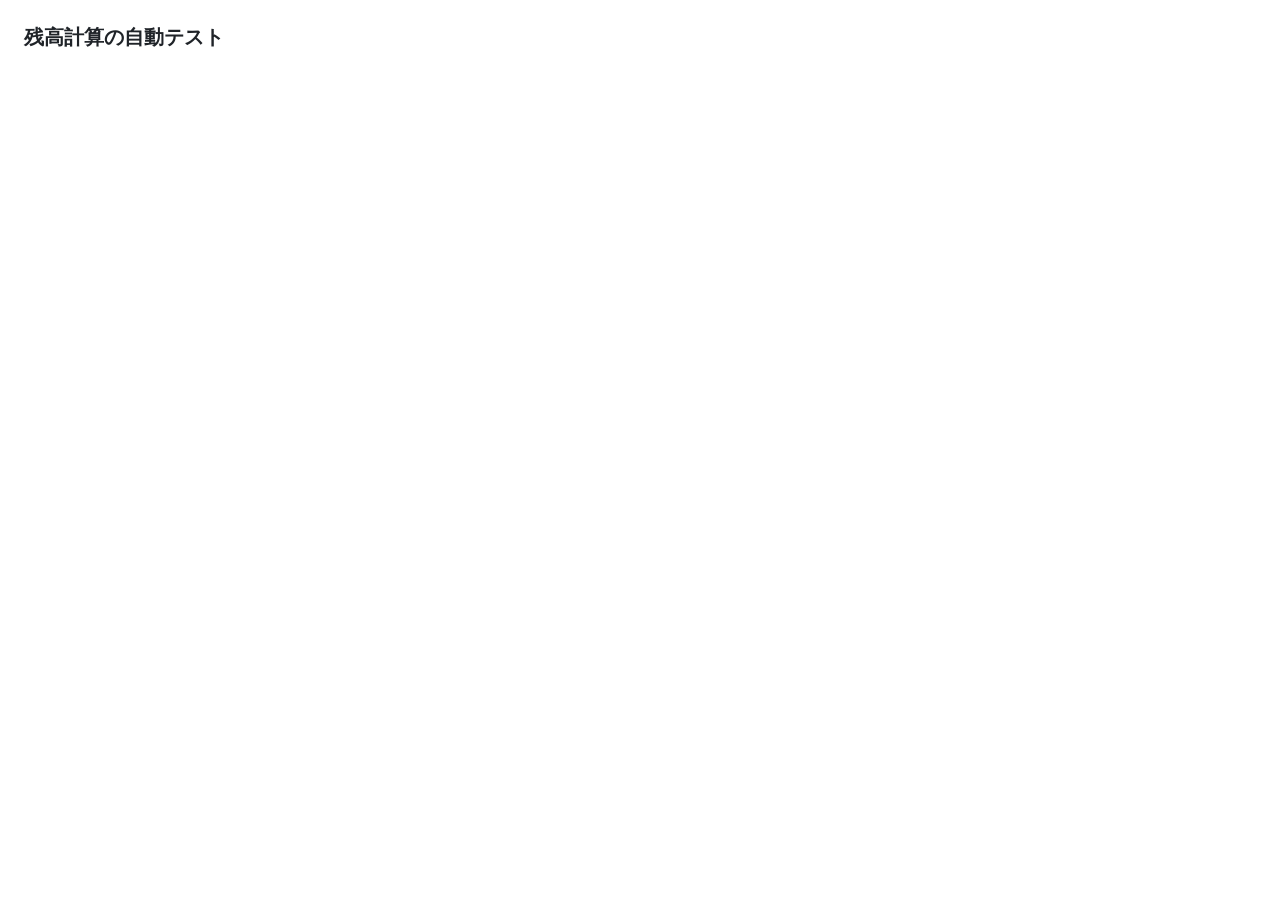
==== test.html @ 7e40a56d "Add files via upload" ====
<!DOCTYPE html>
<html lang="ja">
<head>
<meta charset="utf-8">
<meta name="viewport" content="width=device-width, initial-scale=1">
<title>家計簿 残高計算テスト</title>
<style>
  body { font-family: system-ui, -apple-system, "Hiragino Sans", "Yu Gothic UI", sans-serif; margin: 24px; color: #1f2328; }
  h1 { font-size: 20px; }
  .ok { color: #1a7f37; } .ng { color: #cf222e; font-weight: 600; }
  li { margin: 4px 0; } pre { margin: 2px 0 6px 16px; font-size: 12px; color: #57606a; }
</style>
</head>
<body>
<h1>残高計算の自動テスト</h1>
<p id="summary"></p>
<ul id="list"></ul>
<script src="../js/util.js"></script>
<script src="../js/balance.js"></script>
<script src="../js/credit.js"></script>
<script src="../js/report.js"></script>
<script src="../js/ledger.js"></script>
<script src="tests.js"></script>
<script>
  const res = KB.runTests();
  const ng = res.filter((r) => !r.ok).length;
  document.getElementById('summary').innerHTML =
    `<span class="${ng ? 'ng' : 'ok'}">${res.length - ng} / ${res.length} 件成功</span>`;
  document.getElementById('list').innerHTML = res.map((r) =>
    `<li class="${r.ok ? 'ok' : 'ng'}">${r.ok ? '✓' : '✗'} ${KB.util.esc(r.name)}` +
    (r.ok ? '' : `<pre>期待: ${KB.util.esc(JSON.stringify(r.expected))}\n実際: ${KB.util.esc(JSON.stringify(r.actual))}</pre>`) +
    '</li>').join('');
</script>
</body>
</html>
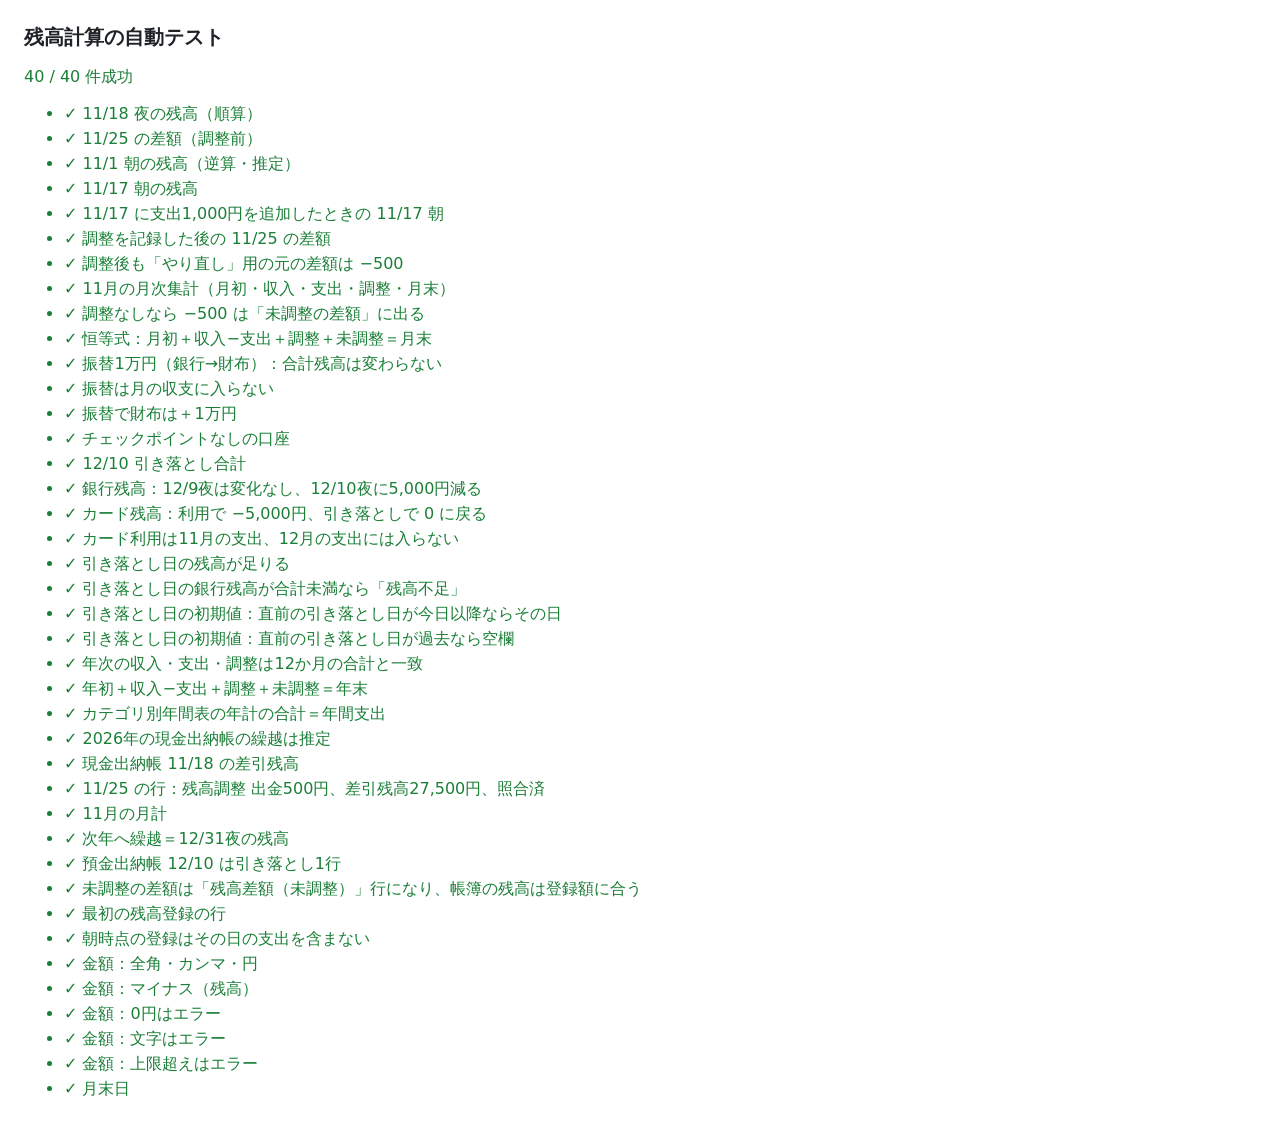
==== commit bbe594b5: "1ファイル版のindex.html・test.htmlに置き換え、不要なファイルを削除 フォルダ構成が崩れて読み込み中で止まっていたため、CSS・JavaScriptを HTMLに内包した版に差し替え" ====
--- a/test.html
+++ b/test.html
@@ -15,12 +15,727 @@
 <h1>残高計算の自動テスト</h1>
 <p id="summary"></p>
 <ul id="list"></ul>
-<script src="../js/util.js"></script>
-<script src="../js/balance.js"></script>
-<script src="../js/credit.js"></script>
-<script src="../js/report.js"></script>
-<script src="../js/ledger.js"></script>
-<script src="tests.js"></script>
+<script>
+/* 共通ユーティリティ（画面にも保存にも依存しない） */
+(function (KB) {
+  'use strict';
+  const U = (KB.util = {});
+
+  U.pad = (n) => String(n).padStart(2, '0');
+
+  U.todayStr = () => {
+    const d = new Date();
+    return `${d.getFullYear()}-${U.pad(d.getMonth() + 1)}-${U.pad(d.getDate())}`;
+  };
+
+  // 'YYYY-MM-DD' <-> 通し日数（UTC基準なので時差の影響なし）
+  U.dayNum = (s) => Date.UTC(+s.slice(0, 4), +s.slice(5, 7) - 1, +s.slice(8, 10)) / 864e5;
+  U.fromDayNum = (n) => new Date(n * 864e5).toISOString().slice(0, 10);
+  U.addDays = (s, k) => U.fromDayNum(U.dayNum(s) + k);
+  U.isValidDate = (s) =>
+    typeof s === 'string' && /^\d{4}-\d{2}-\d{2}$/.test(s) && U.fromDayNum(U.dayNum(s)) === s;
+
+  U.monthStart = (y, m) => `${y}-${U.pad(m)}-01`;
+  U.monthEnd = (y, m) => U.fromDayNum(Date.UTC(y, m, 0) / 864e5);
+  U.ym = (s) => s.slice(0, 7);
+
+  U.uuid = () => {
+    if (typeof crypto !== 'undefined' && crypto.randomUUID) return crypto.randomUUID();
+    return 'xxxxxxxx-xxxx-4xxx-yxxx-xxxxxxxxxxxx'.replace(/[xy]/g, (c) => {
+      const r = (Math.random() * 16) | 0;
+      return (c === 'x' ? r : (r & 0x3) | 0x8).toString(16);
+    });
+  };
+  U.now = () => new Date().toISOString();
+
+  U.num = (v) => (v == null ? '' : (v < 0 ? '−' : '') + Math.abs(v).toLocaleString('ja-JP'));
+  U.yen = (v) => (v == null ? '不明' : U.num(v) + '円');
+
+  const WD = ['日', '月', '火', '水', '木', '金', '土'];
+  U.weekday = (s) => WD[new Date(U.dayNum(s) * 864e5).getUTCDay()];
+  U.md = (s) => `${+s.slice(5, 7)}/${+s.slice(8, 10)}`;
+  U.ymd = (s) => `${s.slice(0, 4)}/${+s.slice(5, 7)}/${+s.slice(8, 10)}`;
+  U.mdw = (s) => `${U.md(s)}（${U.weekday(s)}）`;
+
+  U.esc = (s) =>
+    String(s == null ? '' : s).replace(/[&<>"']/g, (c) =>
+      ({ '&': '&amp;', '<': '&lt;', '>': '&gt;', '"': '&quot;', "'": '&#39;' }[c])
+    );
+
+  U.MAX_AMOUNT = 999999999; // 9億9,999万9,999円
+
+  /** 金額入力を整数に直す。全角数字・カンマ・「円」・各種マイナス記号を受け付ける */
+  U.parseAmount = (str, opts) => {
+    const allowNegative = !!(opts && opts.allowNegative);
+    let s = String(str == null ? '' : str)
+      .trim()
+      .replace(/[０-９]/g, (c) => String.fromCharCode(c.charCodeAt(0) - 0xfee0))
+      .replace(/[,，、\s円]/g, '')
+      .replace(/^[−－ー‐―-]/, '-')
+      .replace(/^[＋+]/, '');
+    if (s === '') return { error: '金額を入力してください' };
+    if (!/^-?\d+$/.test(s)) return { error: '数字で入力してください' };
+    const v = parseInt(s, 10);
+    if (Math.abs(v) > U.MAX_AMOUNT) return { error: '金額が大きすぎます（上限 9億9,999万9,999円）' };
+    if (!allowNegative && v < 1) return { error: '1円以上で入力してください' };
+    return { value: v };
+  };
+
+  /** CSV（Excelで文字化けしないよう BOM付きUTF-8） */
+  U.csv = (rows) => {
+    const cell = (v) => {
+      if (v == null) return '';
+      const s = String(v);
+      return /[",\r\n]/.test(s) ? '"' + s.replace(/"/g, '""') + '"' : s;
+    };
+    return '﻿' + rows.map((r) => r.map(cell).join(',')).join('\r\n') + '\r\n';
+  };
+
+  /**
+   * ファイルを保存する。claude.ai の中で動いているときは、その保存機能（downloads）を使う。
+   * 戻り値：'saved' / 'declined' / 'error'
+   */
+  U.inViewer = () => typeof window !== 'undefined' && !!(window.claude && typeof window.claude.use === 'function');
+  U.download = async (filename, text, mime) => {
+    try {
+      if (U.inViewer()) {
+        const dl = await window.claude.use('downloads');
+        if (dl) {
+          try {
+            await dl.save({ filename, data: text });
+            return 'saved';
+          } catch (e) {
+            if (e && e.code === 'declined') return 'declined';
+            throw e;
+          }
+        }
+      }
+      U._anchorDownload(filename, text, mime);
+      return 'saved';
+    } catch (e) {
+      console.error(e);
+      if (KB.ui) KB.ui.toast('ファイルを保存できませんでした（' + ((e && (e.message || e.code)) || e) + '）', 'error');
+      return 'error';
+    }
+  };
+  U._anchorDownload = (filename, text, mime) => {
+    const blob = new Blob([text], { type: mime || 'text/plain;charset=utf-8' });
+    const a = document.createElement('a');
+    a.href = URL.createObjectURL(blob);
+    a.download = filename;
+    document.body.appendChild(a);
+    a.click();
+    setTimeout(() => {
+      URL.revokeObjectURL(a.href);
+      a.remove();
+    }, 1000);
+  };
+
+  U.sum = (arr, f) => arr.reduce((s, x) => s + (f ? f(x) : x), 0);
+})(typeof window !== 'undefined' ? (window.KB = window.KB || {}) : (globalThis.KB = globalThis.KB || {}));
+
+</script>
+<script>
+/* 残高計算（設計書「残高計算ルール」1〜4、6） — 純粋関数のみ */
+(function (KB) {
+  'use strict';
+  const U = KB.util;
+  const B = (KB.balance = {});
+
+  /*
+   * 時点キー = 通し日数 × 10 + 並び順
+   *   0: 朝チェックポイントの調整取引
+   *   1: 朝チェックポイント
+   *   2: その日の通常取引（収入・支出・振替・カード引き落とし）
+   *   3: 夜チェックポイントの調整取引
+   *   4: 夜チェックポイント
+   */
+  B.snapKey = (s) => U.dayNum(s.date) * 10 + (s.timing === 'start' ? 1 : 4);
+  B.queryKey = (date, timing) => U.dayNum(date) * 10 + (timing === 'start' ? 1 : 4);
+  B.txKey = (date) => U.dayNum(date) * 10 + 2;
+
+  B.isAutoCard = (acc, accById) =>
+    !!(acc && acc.kind === 'credit' && acc.settlementAccountId && accById.has(acc.settlementAccountId));
+
+  const byCreated = (a, b) =>
+    a.date < b.date ? -1 : a.date > b.date ? 1 :
+    (a.createdAt || '') < (b.createdAt || '') ? -1 : (a.createdAt || '') > (b.createdAt || '') ? 1 :
+    a.id < b.id ? -1 : a.id > b.id ? 1 : 0;
+
+  /**
+   * data = { accounts, categories, transactions, snapshots }（削除済みは含めない）
+   * 戻り値の model は残高・差額・出納帳の計算に使う
+   */
+  B.buildModel = function (data) {
+    const accById = new Map(data.accounts.map((a) => [a.id, a]));
+    const catById = new Map(data.categories.map((c) => [c.id, c]));
+    const snapById = new Map(data.snapshots.map((s) => [s.id, s]));
+    const perAcc = new Map();
+    data.accounts.forEach((a) => perAcc.set(a.id, { events: [], snaps: [], cum: [] }));
+    const push = (accId, ev) => {
+      const p = perAcc.get(accId);
+      if (p) p.events.push(ev);
+    };
+
+    const txs = data.transactions.slice().sort(byCreated);
+    const adjBySnap = new Map();
+    txs.forEach((t, i) => {
+      const amt = t.amount;
+      if (t.type === 'income') push(t.accountId, { key: B.txKey(t.date), delta: amt, kind: 'tx', tx: t, seq: i });
+      else if (t.type === 'expense') push(t.accountId, { key: B.txKey(t.date), delta: -amt, kind: 'tx', tx: t, seq: i });
+      else if (t.type === 'transfer') {
+        push(t.accountId, { key: B.txKey(t.date), delta: -amt, kind: 'tx', tx: t, seq: i, dir: 'out' });
+        push(t.toAccountId, { key: B.txKey(t.date), delta: amt, kind: 'tx', tx: t, seq: i, dir: 'in' });
+      } else if (t.type === 'adjust') {
+        const s = snapById.get(t.snapshotId);
+        const key = s ? B.snapKey(s) - 1 : B.txKey(t.date);
+        push(t.accountId, { key, delta: amt, kind: 'adjust', tx: t, seq: i });
+        if (s) {
+          if (!adjBySnap.has(s.id)) adjBySnap.set(s.id, []);
+          adjBySnap.get(s.id).push(t);
+        }
+      }
+      // クレジットカード：引き落とし日に カード＋ / 引き落とし口座− （設計書 6）
+      const acc = accById.get(t.accountId);
+      if ((t.type === 'expense' || t.type === 'income') && t.withdrawDate && B.isAutoCard(acc, accById)) {
+        const sign = t.type === 'expense' ? amt : -amt;
+        const key = B.txKey(t.withdrawDate);
+        push(acc.id, { key, delta: sign, kind: 'wd', tx: t, seq: 1e9 + i, card: acc.id });
+        push(acc.settlementAccountId, { key, delta: -sign, kind: 'wd', tx: t, seq: 1e9 + i, card: acc.id });
+      }
+    });
+
+    data.snapshots.forEach((s) => {
+      const p = perAcc.get(s.accountId);
+      if (p) p.snaps.push({ snap: s, key: B.snapKey(s) });
+    });
+
+    perAcc.forEach((p) => {
+      p.events.sort((a, b) => a.key - b.key || a.seq - b.seq);
+      let c = 0;
+      p.cum = p.events.map((e) => (c += e.delta));
+      p.snaps.sort((a, b) => a.key - b.key);
+    });
+
+    const model = { data, accById, catById, snapById, perAcc, adjBySnap };
+    model.diffs = new Map(); // snapId -> 差額情報
+    perAcc.forEach((p, accId) => B.snapshotDiffs(model, accId).forEach((d) => model.diffs.set(d.snap.id, d)));
+    return model;
+  };
+
+  /** key 以下の取引の増減合計（二分探索） */
+  function cumTo(p, key) {
+    let lo = 0, hi = p.events.length - 1, ans = -1;
+    while (lo <= hi) {
+      const mid = (lo + hi) >> 1;
+      if (p.events[mid].key <= key) { ans = mid; lo = mid + 1; } else hi = mid - 1;
+    }
+    return ans < 0 ? 0 : p.cum[ans];
+  }
+  B._cumTo = cumTo;
+
+  /**
+   * 時点キー qkey での残高
+   * status: exact（順算） / estimated（逆算・推定） / unknown（チェックポイントなし）
+   */
+  B.balanceAtKey = function (model, accId, qkey) {
+    const p = model.perAcc.get(accId);
+    if (!p || p.snaps.length === 0) return { value: null, status: 'unknown' };
+    let prev = null, next = null;
+    for (const s of p.snaps) {
+      if (s.key <= qkey) prev = s;
+      else { next = s; break; }
+    }
+    if (prev) return { value: prev.snap.amount + cumTo(p, qkey) - cumTo(p, prev.key), status: 'exact' };
+    return { value: next.snap.amount - (cumTo(p, next.key) - cumTo(p, qkey)), status: 'estimated' };
+  };
+
+  B.balanceAt = (model, accId, date, timing) => B.balanceAtKey(model, accId, B.queryKey(date, timing || 'end'));
+
+  /** 全口座の合計（不明の口座は除き、件数を返す） */
+  B.totalAt = function (model, date, timing, accIds) {
+    let value = 0, unknown = 0, estimated = false;
+    const ids = accIds || [...model.perAcc.keys()];
+    ids.forEach((id) => {
+      const b = B.balanceAt(model, id, date, timing);
+      if (b.status === 'unknown') unknown++;
+      else {
+        value += b.value;
+        if (b.status === 'estimated') estimated = true;
+      }
+    });
+    return { value, unknown, estimated };
+  };
+
+  /**
+   * チェックポイントごとの差額（設計書 4）
+   * diff = 登録額 − 直前のチェックポイントからの計算額（調整取引込み）
+   * rawDiff = 調整取引を除いた差額（「調整をやり直す」で使う）
+   */
+  B.snapshotDiffs = function (model, accId) {
+    const p = model.perAcc.get(accId);
+    if (!p) return [];
+    return p.snaps.map((s, i) => {
+      const adjs = model.adjBySnap.get(s.snap.id) || [];
+      const adjSum = U.sum(adjs, (t) => t.amount);
+      if (i === 0) return { snap: s.snap, key: s.key, first: true, expected: null, diff: 0, rawDiff: 0, adjSum, adjs };
+      const prev = p.snaps[i - 1];
+      const expected = prev.snap.amount + cumTo(p, s.key) - cumTo(p, prev.key);
+      const diff = s.snap.amount - expected;
+      return { snap: s.snap, key: s.key, first: false, expected, diff, rawDiff: diff + adjSum, adjSum, adjs };
+    });
+  };
+
+  /**
+   * 登録しようとしている残高の「計算残高」（入力中の差額表示用）
+   * excludeSnapId を除いた上で、その時点の残高を求める
+   */
+  B.previewSnapshot = function (data, accId, date, timing, excludeSnapId) {
+    const d2 = Object.assign({}, data, {
+      snapshots: data.snapshots.filter((s) => s.id !== excludeSnapId),
+      transactions: data.transactions.filter((t) => !(t.type === 'adjust' && t.snapshotId === excludeSnapId)),
+    });
+    const m = B.buildModel(d2);
+    const qkey = B.queryKey(date, timing);
+    const p = m.perAcc.get(accId);
+    // 直前のチェックポイントがある場合のみ「計算残高」を出す（逆算の推定値とは比べない）
+    const hasPrev = p && p.snaps.some((s) => s.key < qkey);
+    if (!hasPrev) return { expected: null };
+    // 自分の調整取引は除外済み。同時点直前の他の調整取引は含める
+    return { expected: B.balanceAtKey(m, accId, qkey).value };
+  };
+})(typeof window !== 'undefined' ? (window.KB = window.KB || {}) : (globalThis.KB = globalThis.KB || {}));
+
+</script>
+<script>
+/* クレジットカードの引き落とし（設計書「6. クレジットカードの引き落とし」） */
+(function (KB) {
+  'use strict';
+  const U = KB.util;
+  const B = KB.balance;
+  const C = (KB.credit = {});
+
+  /** 引き落とし日の初期値：同じカードで最後に入力した引き落とし日が今日以降ならその日、過去なら空 */
+  C.defaultWithdrawDate = function (transactions, cardId, today, excludeTxId) {
+    let last = null;
+    transactions.forEach((t) => {
+      if (t.accountId !== cardId || !t.withdrawDate || t.id === excludeTxId) return;
+      if (t.type !== 'expense' && t.type !== 'income') return;
+      if (!last || (t.createdAt || '') > (last.createdAt || '')) last = t;
+    });
+    if (last && last.withdrawDate >= today) return last.withdrawDate;
+    return '';
+  };
+
+  /**
+   * カード × 引き落とし日ごとの合計
+   * 合計 = 支出の合計 − 収入（返品など）の合計
+   */
+  C.groups = function (model, cardId) {
+    const card = model.accById.get(cardId);
+    if (!B.isAutoCard(card, model.accById)) return [];
+    const map = new Map();
+    model.data.transactions.forEach((t) => {
+      if (t.accountId !== cardId || !t.withdrawDate) return;
+      if (t.type !== 'expense' && t.type !== 'income') return;
+      if (!map.has(t.withdrawDate))
+        map.set(t.withdrawDate, { cardId, date: t.withdrawDate, total: 0, count: 0, items: [] });
+      const g = map.get(t.withdrawDate);
+      g.total += t.type === 'expense' ? t.amount : -t.amount;
+      g.count++;
+      g.items.push(t);
+    });
+    const bankId = card.settlementAccountId;
+    const groups = [...map.values()].sort((a, b) => (a.date < b.date ? -1 : 1));
+    groups.forEach((g) => {
+      g.items.sort((a, b) => (a.date < b.date ? -1 : a.date > b.date ? 1 : 0));
+      const bal = B.balanceAt(model, bankId, g.date, 'end');
+      g.bankBalance = bal;
+      g.insufficient = bal.status !== 'unknown' && bal.value < 0;
+    });
+    return groups;
+  };
+
+  /** 今日以降で最も近い引き落とし（ホーム用） */
+  C.nextGroup = function (model, cardId, today) {
+    return C.groups(model, cardId).find((g) => g.date >= today) || null;
+  };
+})(typeof window !== 'undefined' ? (window.KB = window.KB || {}) : (globalThis.KB = globalThis.KB || {}));
+
+</script>
+<script>
+/* 月次・年次集計（設計書「5. 月次集計」「7. 年次集計」） */
+(function (KB) {
+  'use strict';
+  const U = KB.util;
+  const B = KB.balance;
+  const R = (KB.report = {});
+
+  /**
+   * 期間 [from, to] の集計
+   * 期首残高 = from の朝時点、期末残高 = to の夜時点
+   * 恒等式：期首 ＋ 収入 − 支出 ＋ 調整 ＋ 未調整の差額 ＝ 期末
+   */
+  R.period = function (model, from, to) {
+    const k0 = B.queryKey(from, 'start');
+    const k1 = B.queryKey(to, 'end');
+    const inRange = (k) => k > k0 && k <= k1;
+    let income = 0, expense = 0, adjust = 0, unadjusted = 0;
+    const expByCat = new Map(), incByCat = new Map();
+
+    model.data.transactions.forEach((t) => {
+      if (t.type === 'income' || t.type === 'expense') {
+        if (!inRange(B.txKey(t.date))) return;
+        const map = t.type === 'income' ? incByCat : expByCat;
+        map.set(t.categoryId, (map.get(t.categoryId) || 0) + t.amount);
+        if (t.type === 'income') income += t.amount;
+        else expense += t.amount;
+      } else if (t.type === 'adjust') {
+        const s = model.snapById.get(t.snapshotId);
+        const key = s ? B.snapKey(s) - 1 : B.txKey(t.date);
+        if (inRange(key)) adjust += t.amount;
+      }
+    });
+    model.diffs.forEach((d) => {
+      if (!d.first && inRange(d.key)) unadjusted += d.diff;
+    });
+
+    const accIds = [...model.perAcc.keys()];
+    const open = B.totalAt(model, from, 'start', accIds);
+    const close = B.totalAt(model, to, 'end', accIds);
+    const byAccount = model.data.accounts.map((a) => ({
+      account: a,
+      open: B.balanceAt(model, a.id, from, 'start'),
+      close: B.balanceAt(model, a.id, to, 'end'),
+    }));
+    return { from, to, income, expense, net: income - expense, adjust, unadjusted, open, close, byAccount, expByCat, incByCat };
+  };
+
+  R.month = (model, y, m) => R.period(model, U.monthStart(y, m), U.monthEnd(y, m));
+
+  /** 年次：年間サマリー・月別推移・カテゴリ×月 */
+  R.year = function (model, y) {
+    const total = R.period(model, `${y}-01-01`, `${y}-12-31`);
+    const months = [];
+    for (let m = 1; m <= 12; m++) months.push(R.month(model, y, m));
+    const catTable = (kind) => {
+      const key = kind === 'expense' ? 'expByCat' : 'incByCat';
+      const cats = model.data.categories.filter((c) => c.kind === kind);
+      const ids = new Set(cats.map((c) => c.id));
+      // 削除済みカテゴリ等の取引も落とさない
+      months.forEach((mo) => mo[key].forEach((_, id) => ids.add(id)));
+      return [...ids]
+        .map((id) => {
+          const cat = model.catById.get(id);
+          const vals = months.map((mo) => mo[key].get(id) || 0);
+          return { id, name: cat ? cat.name : '（未分類）', order: cat ? cat.order : 9999, vals, total: U.sum(vals) };
+        })
+        .filter((r) => r.total !== 0 || (model.catById.get(r.id) && !model.catById.get(r.id).archived))
+        .sort((a, b) => a.order - b.order);
+    };
+    return { year: y, total, months, expenseRows: catTable('expense'), incomeRows: catTable('income') };
+  };
+})(typeof window !== 'undefined' ? (window.KB = window.KB || {}) : (globalThis.KB = globalThis.KB || {}));
+
+</script>
+<script>
+/* 出納帳（設計書「8. 出納帳」） */
+(function (KB) {
+  'use strict';
+  const U = KB.util;
+  const B = KB.balance;
+  const L = (KB.ledger = {});
+
+  L.bookName = (kind) =>
+    ({ cash: '現金出納帳', bank: '預金出納帳', emoney: '電子マネー出納帳', credit: 'カード利用帳' }[kind] || '出納帳');
+
+  function txDesc(model, ev) {
+    const t = ev.tx;
+    const memo = t.memo ? '　' + t.memo : '';
+    if (ev.kind === 'adjust') return '残高調整（使途不明）' + memo;
+    if (t.type === 'transfer') {
+      if (ev.dir === 'out') {
+        const to = model.accById.get(t.toAccountId);
+        return (to ? to.name : '（不明な口座）') + 'へ振替' + memo;
+      }
+      const from = model.accById.get(t.accountId);
+      return (from ? from.name : '（不明な口座）') + 'から振替' + memo;
+    }
+    const cat = model.catById.get(t.categoryId);
+    let s = (cat ? cat.name : '（未分類）') + memo;
+    if (t.withdrawDate && B.isAutoCard(model.accById.get(t.accountId), model.accById))
+      s += `（引落 ${U.md(t.withdrawDate)}）`;
+    return s;
+  }
+
+  /**
+   * 行の種類
+   *   carry      … 繰越（期首・期末）
+   *   entry      … 取引（txId があれば編集できる）
+   *   start      … 残高登録（ここから開始）
+   *   gap        … 残高差額（未調整）
+   *   monthTotal … 月計
+   *   cumTotal   … 累計
+   * mark: 'ok'（照合済） / 'diff'（差額あり）
+   */
+  L.build = function (model, accId, from, to) {
+    const acc = model.accById.get(accId);
+    const p = model.perAcc.get(accId);
+    const k0 = B.queryKey(from, 'start');
+    const k1 = B.queryKey(to, 'end');
+    const fullYear = from.slice(5) === '01-01' && to.slice(5) === '12-31' && from.slice(0, 4) === to.slice(0, 4);
+    const open = B.balanceAtKey(model, accId, k0);
+    const rows = [];
+    rows.push({
+      type: 'carry', date: from, desc: fullYear ? '前年より繰越' : '前期より繰越',
+      balance: open.value, status: open.status,
+    });
+    let running = open.value;
+    let monthIn = 0, monthOut = 0, cumIn = 0, cumOut = 0;
+    let curMonth = null;
+    let lastEntry = rows[0];
+
+    const closeMonth = () => {
+      if (curMonth == null) return;
+      rows.push({ type: 'monthTotal', ym: curMonth, in: monthIn, out: monthOut });
+      rows.push({ type: 'cumTotal', ym: curMonth, in: cumIn, out: cumOut });
+      monthIn = monthOut = 0;
+    };
+    const addEntry = (row) => {
+      const ym = U.ym(row.date);
+      if (curMonth !== ym) {
+        closeMonth();
+        curMonth = ym;
+      }
+      const delta = (row.in || 0) - (row.out || 0);
+      if (running != null) running += delta;
+      row.balance = running;
+      monthIn += row.in || 0; monthOut += row.out || 0;
+      cumIn += row.in || 0; cumOut += row.out || 0;
+      rows.push(row);
+      lastEntry = row;
+    };
+
+    // 期間内の取引とチェックポイントを時点順に並べる
+    const evs = p ? p.events.filter((e) => e.key > k0 && e.key <= k1) : [];
+    const snaps = p ? p.snaps.filter((s) => s.key > k0 && s.key <= k1) : [];
+    let si = 0;
+    const flushSnapsUpTo = (key) => {
+      while (si < snaps.length && snaps[si].key <= key) {
+        const s = snaps[si++];
+        const d = model.diffs.get(s.snap.id);
+        if (d.first) {
+          if (open.status !== 'exact') {
+            addEntry({ type: 'start', date: s.snap.date, desc: `残高登録 ${U.yen(s.snap.amount)}（ここから開始）` });
+            running = s.snap.amount;
+            lastEntry.balance = running;
+            lastEntry.mark = 'ok';
+          } else lastEntry.mark = 'ok';
+        } else if (d.diff !== 0) {
+          addEntry({
+            type: 'gap', date: s.snap.date, desc: '残高差額（未調整）',
+            in: d.diff > 0 ? d.diff : 0, out: d.diff < 0 ? -d.diff : 0, mark: 'diff', diff: d.diff,
+          });
+          running = s.snap.amount;
+          lastEntry.balance = running;
+        } else lastEntry.mark = 'ok';
+      }
+    };
+
+    const used = new Set();
+    for (let i = 0; i < evs.length; i++) {
+      if (used.has(i)) continue;
+      const e = evs[i];
+      flushSnapsUpTo(e.key - 1);
+      if (e.kind === 'wd') {
+        // 同じ日・同じカードの引き落としは1行にまとめる
+        let delta = e.delta, n = 1;
+        for (let j = i + 1; j < evs.length && evs[j].key === e.key; j++) {
+          if (evs[j].kind === 'wd' && evs[j].card === e.card) {
+            delta += evs[j].delta;
+            n++;
+            used.add(j);
+          }
+        }
+        const date = e.tx.withdrawDate;
+        let desc;
+        if (e.card === accId) {
+          const bank = model.accById.get(acc.settlementAccountId);
+          desc = `引き落とし（${bank ? bank.name : ''}）`;
+        } else {
+          const card = model.accById.get(e.card);
+          desc = `${card ? card.name : 'カード'} 引き落とし（${n}件）`;
+        }
+        addEntry({ type: 'entry', date, desc, in: delta > 0 ? delta : 0, out: delta < 0 ? -delta : 0, withdraw: { card: e.card, date } });
+      } else {
+        addEntry({
+          type: 'entry', date: e.kind === 'adjust' ? e.tx.date : e.tx.date, desc: txDesc(model, e),
+          in: e.delta > 0 ? e.delta : 0, out: e.delta < 0 ? -e.delta : 0,
+          txId: e.kind === 'tx' ? e.tx.id : null, adjust: e.kind === 'adjust',
+        });
+      }
+    }
+    flushSnapsUpTo(k1);
+    closeMonth();
+    rows.push({
+      type: 'carry', date: to, desc: fullYear ? '次年へ繰越' : '次期へ繰越', balance: running,
+      status: running == null ? 'unknown' : 'exact',
+    });
+    return { account: acc, name: L.bookName(acc && acc.kind), from, to, open, rows, totalIn: cumIn, totalOut: cumOut };
+  };
+})(typeof window !== 'undefined' ? (window.KB = window.KB || {}) : (globalThis.KB = globalThis.KB || {}));
+
+</script>
+<script>
+/* 残高計算の自動テスト（設計書「テスト観点」） — test.html と Node の両方で動く */
+(function (KB) {
+  'use strict';
+  const U = KB.util, B = KB.balance, C = KB.credit, R = KB.report, L = KB.ledger;
+
+  let seq = 0;
+  const ts = () => '2026-11-17T00:00:' + String(seq++).padStart(2, '0') + '.000Z';
+  const acc = (id, kind, extra) => Object.assign({ id, name: id, kind, order: 0, createdAt: ts() }, extra || {});
+  const cat = (id, kind) => ({ id, name: id, kind, order: 0 });
+  const tx = (o) => Object.assign({ id: 't' + seq, createdAt: ts() }, o);
+  const snap = (id, accountId, date, timing, amount) => ({ id, accountId, date, timing, amount, createdAt: ts() });
+
+  function base() {
+    return {
+      accounts: [acc('財布', 'cash')],
+      categories: [cat('食費', 'expense'), cat('日用品', 'expense'), cat('給与', 'income'), cat('その他収入', 'income')],
+      snapshots: [snap('s1', '財布', '2026-11-17', 'end', 30000), snap('s2', '財布', '2026-11-25', 'end', 27500)],
+      transactions: [
+        tx({ id: 'a', type: 'expense', date: '2026-11-18', amount: 800, accountId: '財布', categoryId: '食費' }),
+        tx({ id: 'b', type: 'expense', date: '2026-11-20', amount: 1200, accountId: '財布', categoryId: '日用品' }),
+        tx({ id: 'c', type: 'expense', date: '2026-11-10', amount: 2000, accountId: '財布', categoryId: '食費' }),
+      ],
+    };
+  }
+  const withTx = (d, ...t) => Object.assign({}, d, { transactions: d.transactions.concat(t) });
+  const adjust = tx({ id: 'adj', type: 'adjust', date: '2026-11-25', amount: -500, accountId: '財布', snapshotId: 's2' });
+
+  KB.runTests = function () {
+    const results = [];
+    const eq = (name, actual, expected) =>
+      results.push({ name, ok: JSON.stringify(actual) === JSON.stringify(expected), actual, expected });
+
+    let m = B.buildModel(base());
+    eq('11/18 夜の残高（順算）', B.balanceAt(m, '財布', '2026-11-18', 'end'), { value: 29200, status: 'exact' });
+    eq('11/25 の差額（調整前）', m.diffs.get('s2').diff, -500);
+    eq('11/1 朝の残高（逆算・推定）', B.balanceAt(m, '財布', '2026-11-01', 'start'), { value: 32000, status: 'estimated' });
+    eq('11/17 朝の残高', B.balanceAt(m, '財布', '2026-11-17', 'start').value, 30000);
+
+    m = B.buildModel(withTx(base(), tx({ type: 'expense', date: '2026-11-17', amount: 1000, accountId: '財布', categoryId: '食費' })));
+    eq('11/17 に支出1,000円を追加したときの 11/17 朝', B.balanceAt(m, '財布', '2026-11-17', 'start').value, 31000);
+
+    m = B.buildModel(withTx(base(), adjust));
+    eq('調整を記録した後の 11/25 の差額', m.diffs.get('s2').diff, 0);
+    eq('調整後も「やり直し」用の元の差額は −500', m.diffs.get('s2').rawDiff, -500);
+
+    const nov = R.month(m, 2026, 11);
+    eq('11月の月次集計（月初・収入・支出・調整・月末）',
+      [nov.open.value, nov.income, nov.expense, nov.adjust, nov.unadjusted, nov.close.value],
+      [32000, 0, 4000, -500, 0, 27500]);
+    const novNoAdj = R.month(B.buildModel(base()), 2026, 11);
+    eq('調整なしなら −500 は「未調整の差額」に出る', [novNoAdj.adjust, novNoAdj.unadjusted, novNoAdj.close.value], [0, -500, 27500]);
+    eq('恒等式：月初＋収入−支出＋調整＋未調整＝月末',
+      novNoAdj.open.value + novNoAdj.income - novNoAdj.expense + novNoAdj.adjust + novNoAdj.unadjusted, novNoAdj.close.value);
+
+    // 振替
+    const dT = base();
+    dT.accounts.push(acc('銀行', 'bank'));
+    dT.snapshots.push(snap('sb', '銀行', '2026-11-01', 'start', 100000));
+    dT.transactions.push(tx({ type: 'transfer', date: '2026-11-21', amount: 10000, accountId: '銀行', toAccountId: '財布' }));
+    m = B.buildModel(dT);
+    const before = B.totalAt(m, '2026-11-20', 'end').value, after = B.totalAt(m, '2026-11-21', 'end').value;
+    const r = R.month(m, 2026, 11);
+    eq('振替1万円（銀行→財布）：合計残高は変わらない', after, before);
+    eq('振替は月の収支に入らない', [r.income, r.expense], [0, 4000]);
+    eq('振替で財布は＋1万円', B.balanceAt(m, '財布', '2026-11-21', 'end').value, 29200 - 1200 + 10000);
+
+    // チェックポイントなし
+    const dU = base();
+    dU.accounts.push(acc('へそくり', 'cash'));
+    m = B.buildModel(dU);
+    eq('チェックポイントなしの口座', B.balanceAt(m, 'へそくり', '2026-11-20', 'end').status, 'unknown');
+
+    // クレジットカード
+    const dC = base();
+    dC.accounts.push(acc('銀行', 'bank'), acc('カード', 'credit', { settlementAccountId: '銀行' }));
+    dC.snapshots.push(snap('sb', '銀行', '2026-11-01', 'start', 100000), snap('sc', 'カード', '2026-11-01', 'start', 0));
+    dC.transactions.push(
+      tx({ type: 'expense', date: '2026-11-14', amount: 3000, accountId: 'カード', categoryId: '食費', withdrawDate: '2026-12-10' }),
+      tx({ type: 'expense', date: '2026-11-15', amount: 2000, accountId: 'カード', categoryId: '日用品', withdrawDate: '2026-12-10' })
+    );
+    m = B.buildModel(dC);
+    const g = C.groups(m, 'カード');
+    eq('12/10 引き落とし合計', [g.length, g[0].date, g[0].total, g[0].count], [1, '2026-12-10', 5000, 2]);
+    eq('銀行残高：12/9夜は変化なし、12/10夜に5,000円減る',
+      [B.balanceAt(m, '銀行', '2026-12-09', 'end').value, B.balanceAt(m, '銀行', '2026-12-10', 'end').value], [100000, 95000]);
+    eq('カード残高：利用で −5,000円、引き落としで 0 に戻る',
+      [B.balanceAt(m, 'カード', '2026-11-30', 'end').value, B.balanceAt(m, 'カード', '2026-12-10', 'end').value], [-5000, 0]);
+    eq('カード利用は11月の支出、12月の支出には入らない', [R.month(m, 2026, 11).expense, R.month(m, 2026, 12).expense], [9000, 0]);
+    eq('引き落とし日の残高が足りる', g[0].insufficient, false);
+    const dC2 = JSON.parse(JSON.stringify(dC));
+    dC2.snapshots.find((s) => s.id === 'sb').amount = 3000;
+    eq('引き落とし日の銀行残高が合計未満なら「残高不足」', C.groups(B.buildModel(dC2), 'カード')[0].insufficient, true);
+    eq('引き落とし日の初期値：直前の引き落とし日が今日以降ならその日',
+      C.defaultWithdrawDate(dC.transactions, 'カード', '2026-11-17'), '2026-12-10');
+    eq('引き落とし日の初期値：直前の引き落とし日が過去なら空欄',
+      C.defaultWithdrawDate(dC.transactions, 'カード', '2026-12-11'), '');
+
+    // 年次
+    m = B.buildModel(withTx(dC, adjust));
+    const y = R.year(m, 2026);
+    eq('年次の収入・支出・調整は12か月の合計と一致',
+      [y.total.income, y.total.expense, y.total.adjust],
+      [U.sum(y.months, (x) => x.income), U.sum(y.months, (x) => x.expense), U.sum(y.months, (x) => x.adjust)]);
+    eq('年初＋収入−支出＋調整＋未調整＝年末',
+      y.total.open.value + y.total.income - y.total.expense + y.total.adjust + y.total.unadjusted, y.total.close.value);
+    eq('カテゴリ別年間表の年計の合計＝年間支出', U.sum(y.expenseRows, (x) => x.total), y.total.expense);
+
+    // 出納帳
+    const led = L.build(m, '財布', '2026-01-01', '2026-12-31');
+    const rows = led.rows;
+    eq('2026年の現金出納帳の繰越は推定', [rows[0].desc, rows[0].status, rows[0].balance], ['前年より繰越', 'estimated', 34000 - 2000]);
+    const r1118 = rows.find((x) => x.type === 'entry' && x.date === '2026-11-18');
+    eq('現金出納帳 11/18 の差引残高', r1118.balance, 29200);
+    const rAdj = rows.find((x) => x.adjust);
+    eq('11/25 の行：残高調整 出金500円、差引残高27,500円、照合済',
+      [rAdj.desc, rAdj.out, rAdj.balance, rAdj.mark], ['残高調整（使途不明）', 500, 27500, 'ok']);
+    const mt = rows.find((x) => x.type === 'monthTotal' && x.ym === '2026-11');
+    eq('11月の月計', [mt.in, mt.out], [0, 4500]);
+    eq('次年へ繰越＝12/31夜の残高', rows[rows.length - 1].balance, B.balanceAt(m, '財布', '2026-12-31', 'end').value);
+    const bankLed = L.build(m, '銀行', '2026-01-01', '2026-12-31');
+    const wdRows = bankLed.rows.filter((x) => x.withdraw);
+    eq('預金出納帳 12/10 は引き落とし1行', wdRows.map((x) => [x.date, x.desc, x.out]), [['2026-12-10', 'カード 引き落とし（2件）', 5000]]);
+    const ledNoAdj = L.build(B.buildModel(base()), '財布', '2026-11-01', '2026-11-30');
+    const gap = ledNoAdj.rows.find((x) => x.type === 'gap');
+    eq('未調整の差額は「残高差額（未調整）」行になり、帳簿の残高は登録額に合う',
+      [gap.out, gap.mark, gap.balance, ledNoAdj.rows[ledNoAdj.rows.length - 1].balance], [500, 'diff', 27500, 27500]);
+    const startRow = ledNoAdj.rows.find((x) => x.type === 'start');
+    eq('最初の残高登録の行', [startRow.date, startRow.balance], ['2026-11-17', 30000]);
+
+    // 朝・夜
+    const dS = base();
+    dS.snapshots = [snap('m1', '財布', '2026-11-17', 'start', 30000)];
+    dS.transactions = [tx({ type: 'expense', date: '2026-11-17', amount: 1000, accountId: '財布', categoryId: '食費' })];
+    m = B.buildModel(dS);
+    eq('朝時点の登録はその日の支出を含まない', [B.balanceAt(m, '財布', '2026-11-17', 'start').value, B.balanceAt(m, '財布', '2026-11-17', 'end').value], [30000, 29000]);
+
+    // 金額入力
+    eq('金額：全角・カンマ・円', U.parseAmount('１，２００円').value, 1200);
+    eq('金額：マイナス（残高）', U.parseAmount('−500', { allowNegative: true }).value, -500);
+    eq('金額：0円はエラー', !!U.parseAmount('0').error, true);
+    eq('金額：文字はエラー', !!U.parseAmount('abc').error, true);
+    eq('金額：上限超えはエラー', !!U.parseAmount('1000000000').error, true);
+    eq('月末日', [U.monthEnd(2026, 2), U.monthEnd(2028, 2), U.monthEnd(2026, 12)], ['2026-02-28', '2028-02-29', '2026-12-31']);
+
+    return results;
+  };
+})(typeof window !== 'undefined' ? (window.KB = window.KB || {}) : (globalThis.KB = globalThis.KB || {}));
+
+</script>
 <script>
   const res = KB.runTests();
   const ng = res.filter((r) => !r.ok).length;
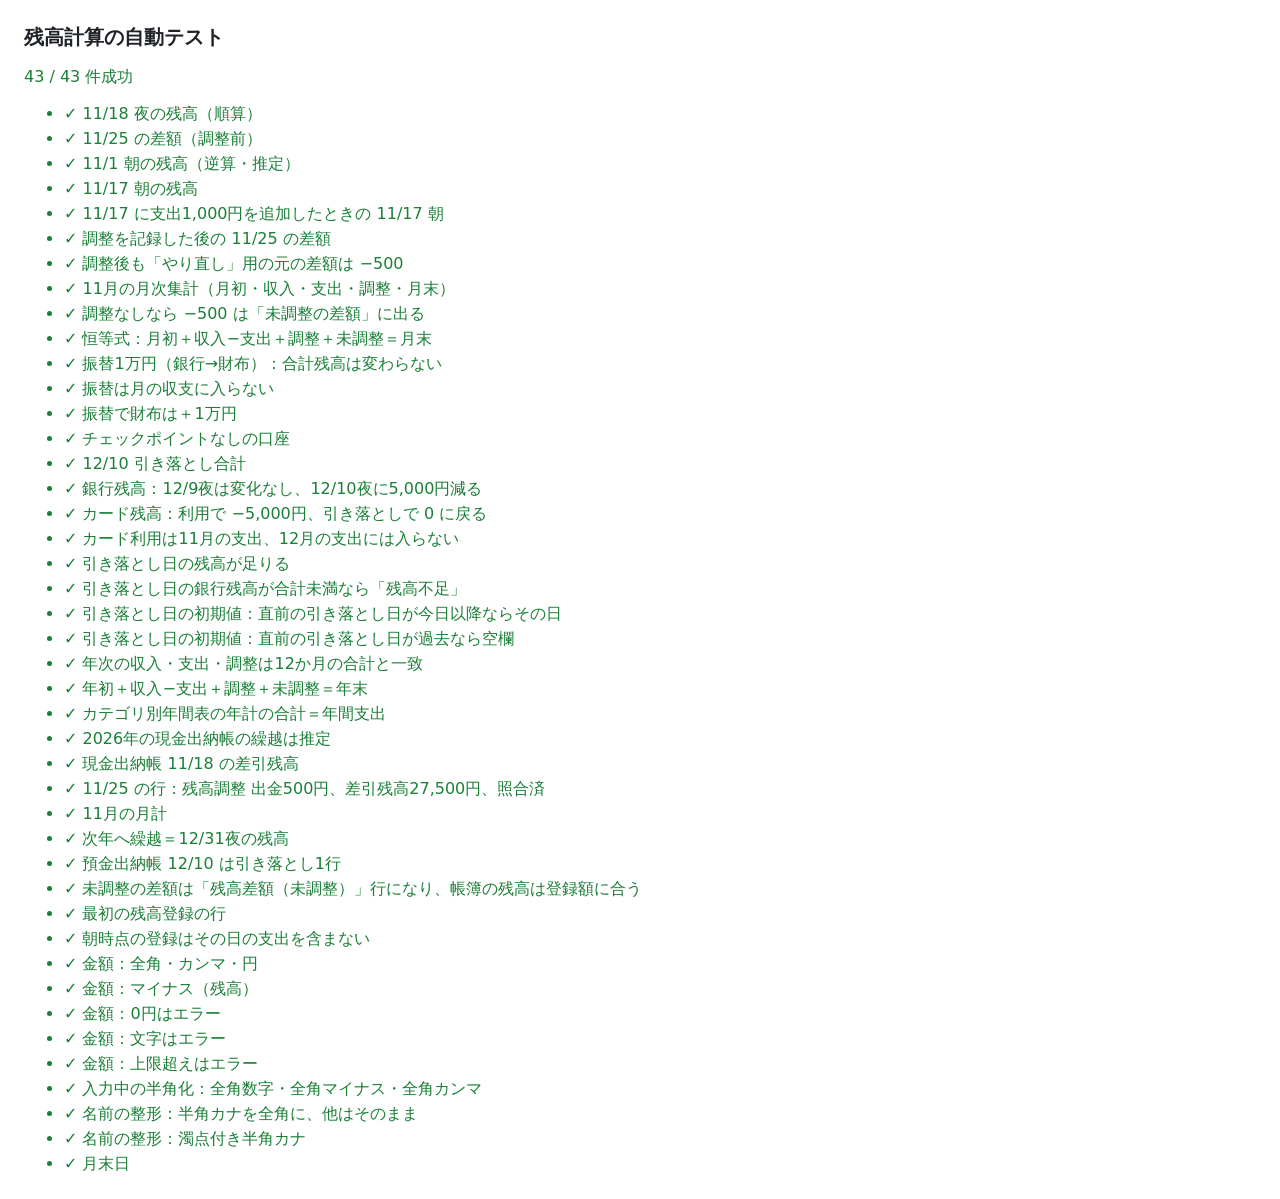
==== commit 6c965689: "金額欄の半角入力を改善、名前の半角カナを全角に揃える - 金額欄を数字用の欄（type=tel）にし、日本語入力が半角に切り替わりやすくする - 全角で打った数字・マイナス・カンマを確定した時点で半角" ====
--- a/test.html
+++ b/test.html
@@ -61,6 +61,21 @@
     String(s == null ? '' : s).replace(/[&<>"']/g, (c) =>
       ({ '&': '&amp;', '<': '&lt;', '>': '&gt;', '"': '&quot;', "'": '&#39;' }[c])
     );
+
+  /** 数字欄用：全角数字・全角記号を半角に直す（入力中に使う） */
+  U.toHalfNum = (s) =>
+    String(s)
+      .replace(/[０-９]/g, (c) => String.fromCharCode(c.charCodeAt(0) - 0xfee0))
+      .replace(/[，、]/g, ',')
+      .replace(/[−－ー‐―]/g, '-')
+      .replace(/＋/g, '+')
+      .replace(/[\u3000]/g, ' ');
+
+  /** 名前欄用：半角カナ（ｻｲﾌ）を全角（サイフ）に揃える。他の文字はそのまま */
+  U.toFullKana = (s) => String(s).replace(/[\uff61-\uff9f]+/g, (m) => m.normalize('NFKC'));
+
+  /** 名前・メモの整形：前後の空白を除き、半角カナを全角に */
+  U.cleanText = (s) => U.toFullKana(String(s == null ? '' : s)).trim();
 
   U.MAX_AMOUNT = 999999999; // 9億9,999万9,999円
 
@@ -729,6 +744,9 @@
     eq('金額：0円はエラー', !!U.parseAmount('0').error, true);
     eq('金額：文字はエラー', !!U.parseAmount('abc').error, true);
     eq('金額：上限超えはエラー', !!U.parseAmount('1000000000').error, true);
+    eq('入力中の半角化：全角数字・全角マイナス・全角カンマ', U.toHalfNum('－１２，３４５'), '-12,345');
+    eq('名前の整形：半角カナを全角に、他はそのまま', U.cleanText(' ｻｲﾌ（ﾒｲﾝ）PayPay '), 'サイフ（メイン）PayPay');
+    eq('名前の整形：濁点付き半角カナ', U.cleanText('ｶﾞｽﾀﾞｲ'), 'ガスダイ');
     eq('月末日', [U.monthEnd(2026, 2), U.monthEnd(2028, 2), U.monthEnd(2026, 12)], ['2026-02-28', '2028-02-29', '2026-12-31']);
 
     return results;
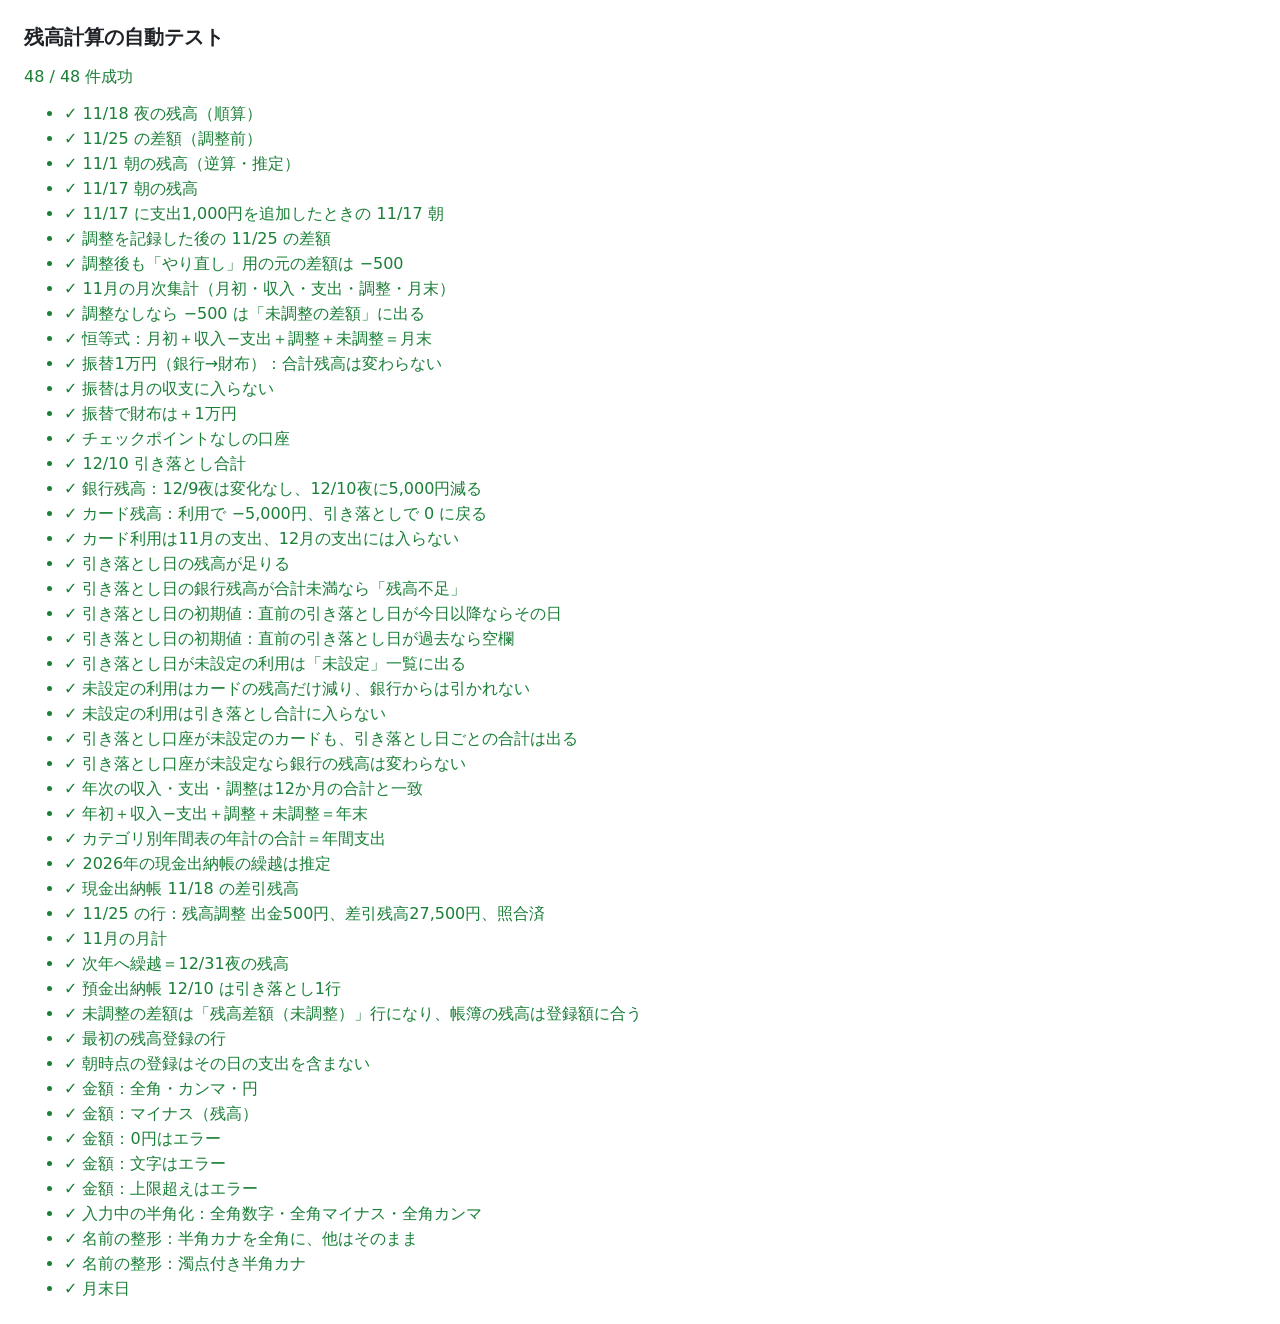
==== commit 00919323: "カードの引き落とし日を常に表示し、未設定の利用をホームで案内 - クレジットカードを選んだら、引き落とし口座の有無にかかわらず引き落とし日欄を表示 - 引き落とし口座が未設定のカードには、欄の下に設定" ====
--- a/test.html
+++ b/test.html
@@ -348,7 +348,8 @@
    */
   C.groups = function (model, cardId) {
     const card = model.accById.get(cardId);
-    if (!B.isAutoCard(card, model.accById)) return [];
+    if (!card || card.kind !== 'credit') return [];
+    const auto = B.isAutoCard(card, model.accById);
     const map = new Map();
     model.data.transactions.forEach((t) => {
       if (t.accountId !== cardId || !t.withdrawDate) return;
@@ -364,12 +365,26 @@
     const groups = [...map.values()].sort((a, b) => (a.date < b.date ? -1 : 1));
     groups.forEach((g) => {
       g.items.sort((a, b) => (a.date < b.date ? -1 : a.date > b.date ? 1 : 0));
+      g.auto = auto;
+      if (!auto) { g.insufficient = false; return; }
       const bal = B.balanceAt(model, bankId, g.date, 'end');
       g.bankBalance = bal;
       g.insufficient = bal.status !== 'unknown' && bal.value < 0;
     });
     return groups;
   };
+
+  /** 引き落とし日が未設定のカード利用か */
+  C.isUnset = (t, accById) => {
+    const a = accById.get(t.accountId);
+    return !!(a && a.kind === 'credit' && (t.type === 'expense' || t.type === 'income') && !t.withdrawDate);
+  };
+
+  /** 引き落とし日が未設定のカード利用（利用日の古い順） */
+  C.unsetItems = (model, cardId) =>
+    model.data.transactions
+      .filter((t) => (!cardId || t.accountId === cardId) && C.isUnset(t, model.accById))
+      .sort((a, b) => (a.date < b.date ? -1 : a.date > b.date ? 1 : 0));
 
   /** 今日以降で最も近い引き落とし（ホーム用） */
   C.nextGroup = function (model, cardId, today) {
@@ -699,6 +714,20 @@
     eq('引き落とし日の初期値：直前の引き落とし日が過去なら空欄',
       C.defaultWithdrawDate(dC.transactions, 'カード', '2026-12-11'), '');
 
+    // 引き落とし日が未設定のカード利用
+    const dW = JSON.parse(JSON.stringify(dC));
+    dW.transactions.push(tx({ id: 'nowd', type: 'expense', date: '2026-11-16', amount: 700, accountId: 'カード', categoryId: '食費' }));
+    m = B.buildModel(dW);
+    eq('引き落とし日が未設定の利用は「未設定」一覧に出る', C.unsetItems(m, 'カード').map((t) => t.id), ['nowd']);
+    eq('未設定の利用はカードの残高だけ減り、銀行からは引かれない',
+      [B.balanceAt(m, 'カード', '2026-12-31', 'end').value, B.balanceAt(m, '銀行', '2026-12-31', 'end').value], [-700, 95000]);
+    eq('未設定の利用は引き落とし合計に入らない', C.groups(m, 'カード')[0].total, 5000);
+    const dN = JSON.parse(JSON.stringify(dC));
+    dN.accounts.find((a) => a.id === 'カード').settlementAccountId = '';
+    m = B.buildModel(dN);
+    eq('引き落とし口座が未設定のカードも、引き落とし日ごとの合計は出る', C.groups(m, 'カード').map((g) => [g.date, g.total, g.auto]), [['2026-12-10', 5000, false]]);
+    eq('引き落とし口座が未設定なら銀行の残高は変わらない', B.balanceAt(m, '銀行', '2026-12-10', 'end').value, 100000);
+
     // 年次
     m = B.buildModel(withTx(dC, adjust));
     const y = R.year(m, 2026);
